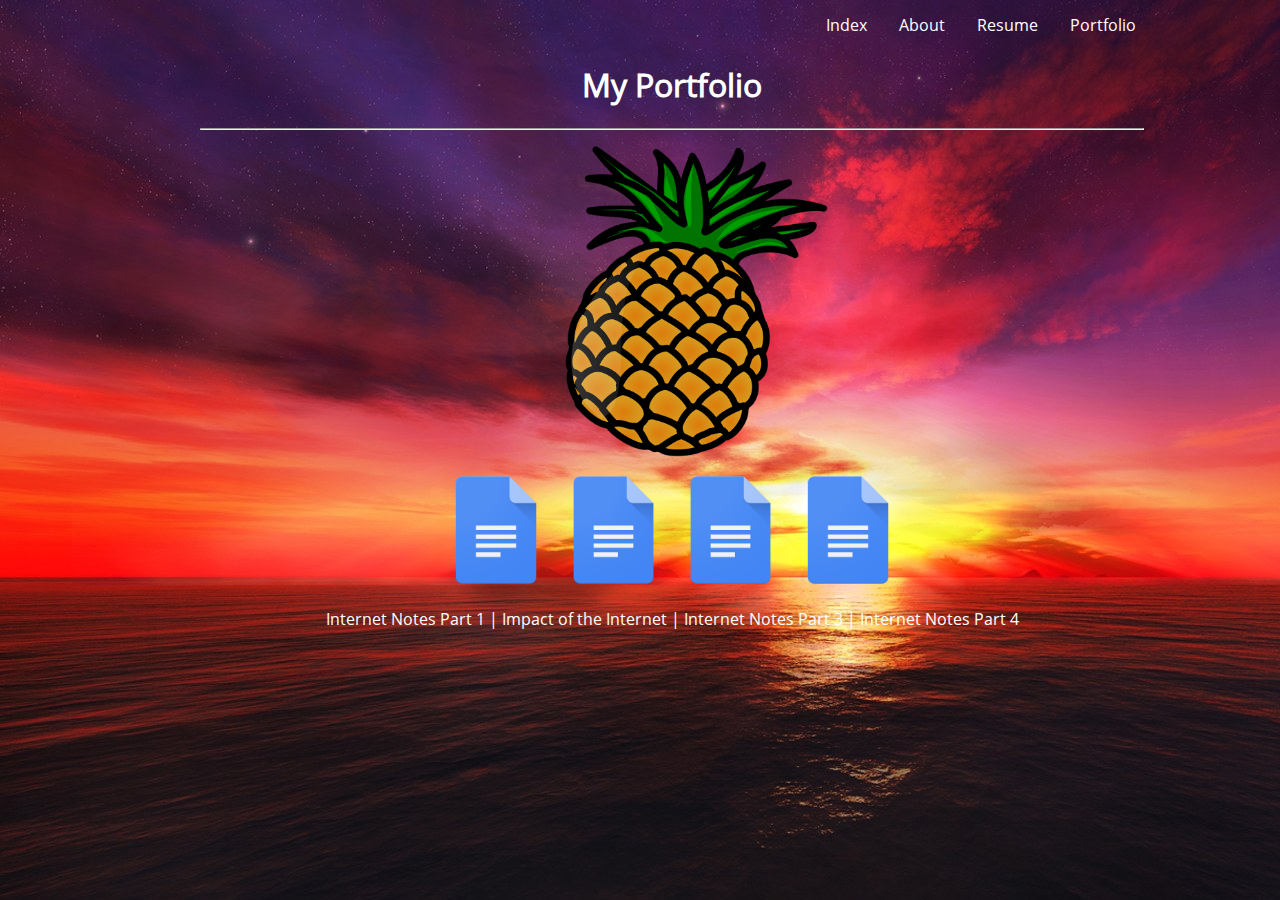
==== portfolio.html @ 307dad63 "Initial commit" ====
<!doctype html>
<html lang="en">
    <head>
        <title>Portfolio</title>
        <link href="style.css" rel="stylesheet" type="text/css">
    </head>
    <body id="portfolio">
        <ul id="navigation">
            <li><a href="portfolio.html">Portfolio</a></li>
            <li><a href="resume.html">Resume</a></li>
            <li><a href="about.html">About</a></li>
            <li><a href="index.html">Index</a></li>
        </ul>
        <h1>My Portfolio</h1>
        <hr>
            <img src="images/pineapple.png" width="35%"> 
        <div id="doc">
            <a href="https://docs.google.com/a/ggusd.net/document/d/1LOp8db41P1SD4mFbdPk_NuzkxaVPzx26TiFhfUMBE-c/edit?usp=sharing" target="_blank"><img src="images/doc.png" width="12%"></a>
            <a href="https://docs.google.com/presentation/d/1GXlkvAIko83vkF45Q-DXC6685h1cjoo_L4Mz_9YpNC0/edit#slide=id.p" target="_blank"><img src="images/doc.png" width="12%"></a>
            <a href="https://docs.google.com/a/ggusd.net/document/d/1aG0twLlndEO8re9mDIQihMrL4lFTl2GRxb8n1dor2Ig/edit?usp=sharing" target="_blank"><img src="images/doc.png" width="12%"></a>
            <a href="https://docs.google.com/a/ggusd.net/document/d/1nIGH57d3KmslZlcJf-XmyMeQq_zW9Meharu05UNFc3c/edit?usp=sharing" target="_blank"><img src="images/doc.png" width="12%"></a>
        </div>
        <p> Internet Notes Part 1   |   Impact of the Internet   |   Internet Notes Part 3   |   Internet Notes Part 4  </p>
    </body>
</html>
---- style.css ----
@font-face{
    font-family: andy;
    src: url(fonts/OpenSans-Regular.ttf)
}
body{
    font-family: "andy", sans-serif;
	font-style: normal;
	font-weight: normal;
}
html{
	width: 960px;
	margin: auto;
	padding-left: 15%;
	padding-right: 15%;
	text-align: center;
}
#navigation {
    list-style-type: none;
    overflow: hidden;
    background-color: transparent;
    margin:-8px;
}
#navigation li a {
    display: block;
    color: white;
    text-align: center;
    text-decoration: none;
	padding: 14px 16px;
	background-color:transparent;
	float:right;
}
#navigation li a:hover{
	background-color: transparent;
	color:white;
}
#navigation li a:active{
	background-color: white;
	color:black;
}
#about{
    background-image:url(images/castle.jpg);
    background-repeat:repeat-x;
    color:white;
}
#portfolio{
    background-image:url(images/red_sunset.jpg);
    background-repeat:repeat-x;
    color:white;
}
#table{
	width: 350px;
	margin: auto;
	border-collapse: collapse;
}
#text{
	background-color: #A9A9A9;
	color:black;
}
#textt{
	background-color: #cccccc;
	color:black;
}
td,th{
	border-style: solid;
	border-color: black;
	padding: 3px 7px 2px 7px;
}
#work{
    font-size:20;
    color:white;
}
#index{
    background-image:url(images/monica.jpg);
    background-repeat:repeat-x;
    background-size:cover;
    text-align:center;
}
#greeting{
    width:100%;
    font-size:100px;
    line-height:100px;
    top:50%;
    transform:translateY(-80%);
    font-family:"andy", sans-serif;
    margin-top: 290px;
    color:white;
}
#id{
	background-color: #993738;
}
table{
    margin:auto;
}
#contact{
    bottom:0;
    right:0;
    position:absolute;
}
#resume{
    background-image:url(images/qwer.jpg);
    background-repeat:repeat-x;
    color:white;
}
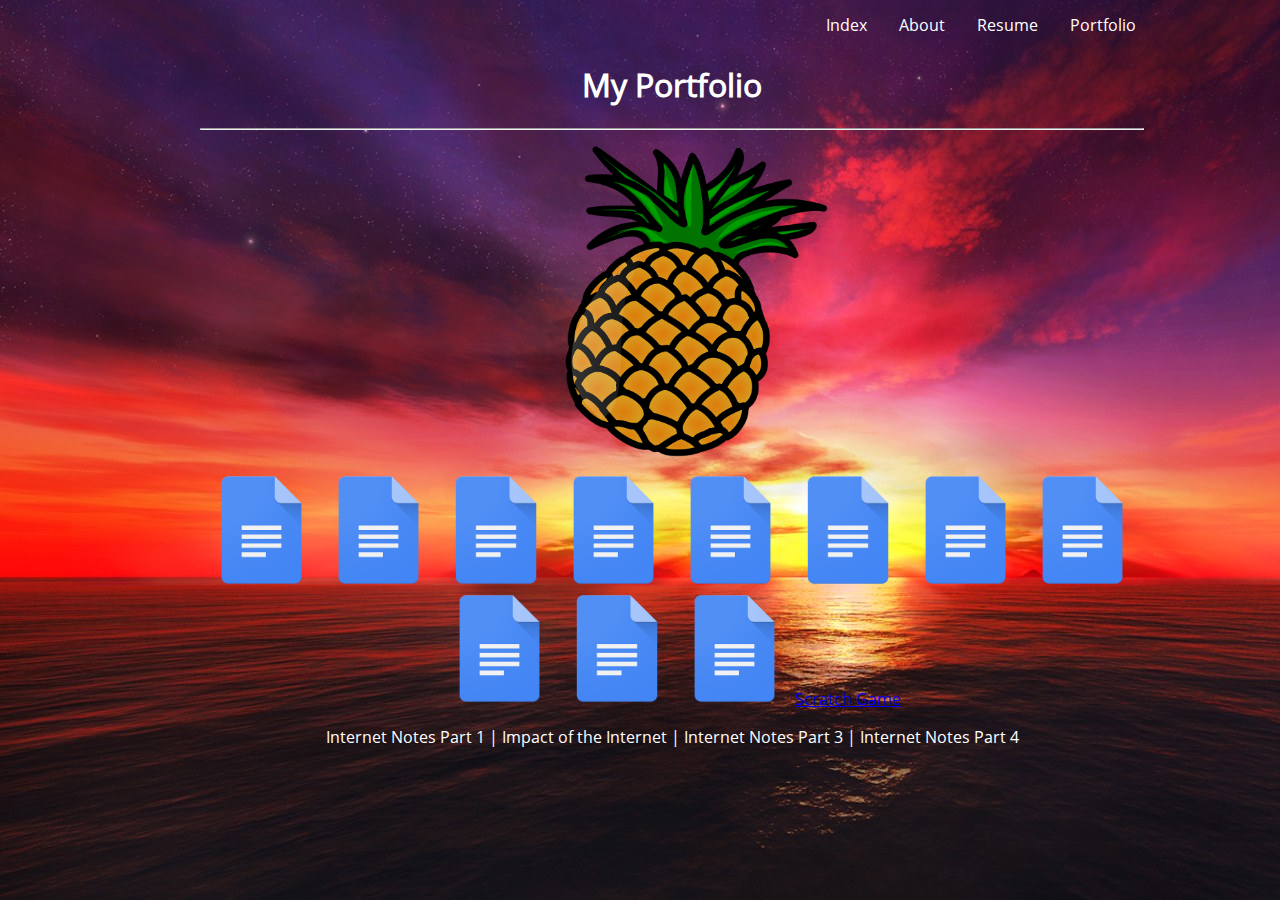
==== commit 320dafbb: "Update" ====
--- a/portfolio.html
+++ b/portfolio.html
@@ -19,6 +19,14 @@
             <a href="https://docs.google.com/presentation/d/1GXlkvAIko83vkF45Q-DXC6685h1cjoo_L4Mz_9YpNC0/edit#slide=id.p" target="_blank"><img src="images/doc.png" width="12%"></a>
             <a href="https://docs.google.com/a/ggusd.net/document/d/1aG0twLlndEO8re9mDIQihMrL4lFTl2GRxb8n1dor2Ig/edit?usp=sharing" target="_blank"><img src="images/doc.png" width="12%"></a>
             <a href="https://docs.google.com/a/ggusd.net/document/d/1nIGH57d3KmslZlcJf-XmyMeQq_zW9Meharu05UNFc3c/edit?usp=sharing" target="_blank"><img src="images/doc.png" width="12%"></a>
+            <a href="https://docs.google.com/a/ggusd.net/document/d/1WQOi6oMqKEM3dJ3J_aZUZkTijm3WydBuOcuAkgeCpKs/edit?usp=sharing" target="_blank"><img src="images/doc.png" width="12%"></a>
+            <a href="https://docs.google.com/a/ggusd.net/document/d/1uZGq1yU1UDKO5V1kSZoU2v8ylpcrDDdh-VH0p1zMLUI/edit?usp=sharing" target="_blank"><img src="images/doc.png" width="12%"></a>
+            <a href="https://docs.google.com/a/ggusd.net/document/d/1J5A71EkdkaBgim8P4QMPbbyqg8gJc5_wnPTxx2x0Coo/edit?usp=sharing" target="_blank"><img src="images/doc.png" width="12%"></a>
+            <a href="https://docs.google.com/a/ggusd.net/document/d/1nSzvMot4Wv78lTxBgoovIFiLaXprXazAAsXW5KUPAFY/edit?usp=sharing" target="_blank"><img src="images/doc.png" width="12%"></a>
+            <a href="https://docs.google.com/a/ggusd.net/document/d/10sgKF4ua61tcP4boyToDhMUJSINhA6dRtO3xZGv__fE/edit?usp=sharing" target="_blank"><img src="images/doc.png" width="12%"></a>
+            <a href="https://docs.google.com/a/ggusd.net/document/d/19mCMWArp36ODCn8fK5Dl2Kn9cL-hY-Rh4dHIvtd2IsI/edit?usp=sharing" target="_blank"><img src="images/doc.png" width="12%"></a>
+            <a href="https://docs.google.com/a/ggusd.net/document/d/1VQcKuFkA60WR63nqeHVAqZtPWKZxOBNQ-lYYCu1sg_s/edit?usp=sharing" target="_blank"><img src="images/doc.png" width="12%"></a>
+            <a href="scratch.html">Scratch Game</a>
         </div>
         <p> Internet Notes Part 1   |   Impact of the Internet   |   Internet Notes Part 3   |   Internet Notes Part 4  </p>
     </body>
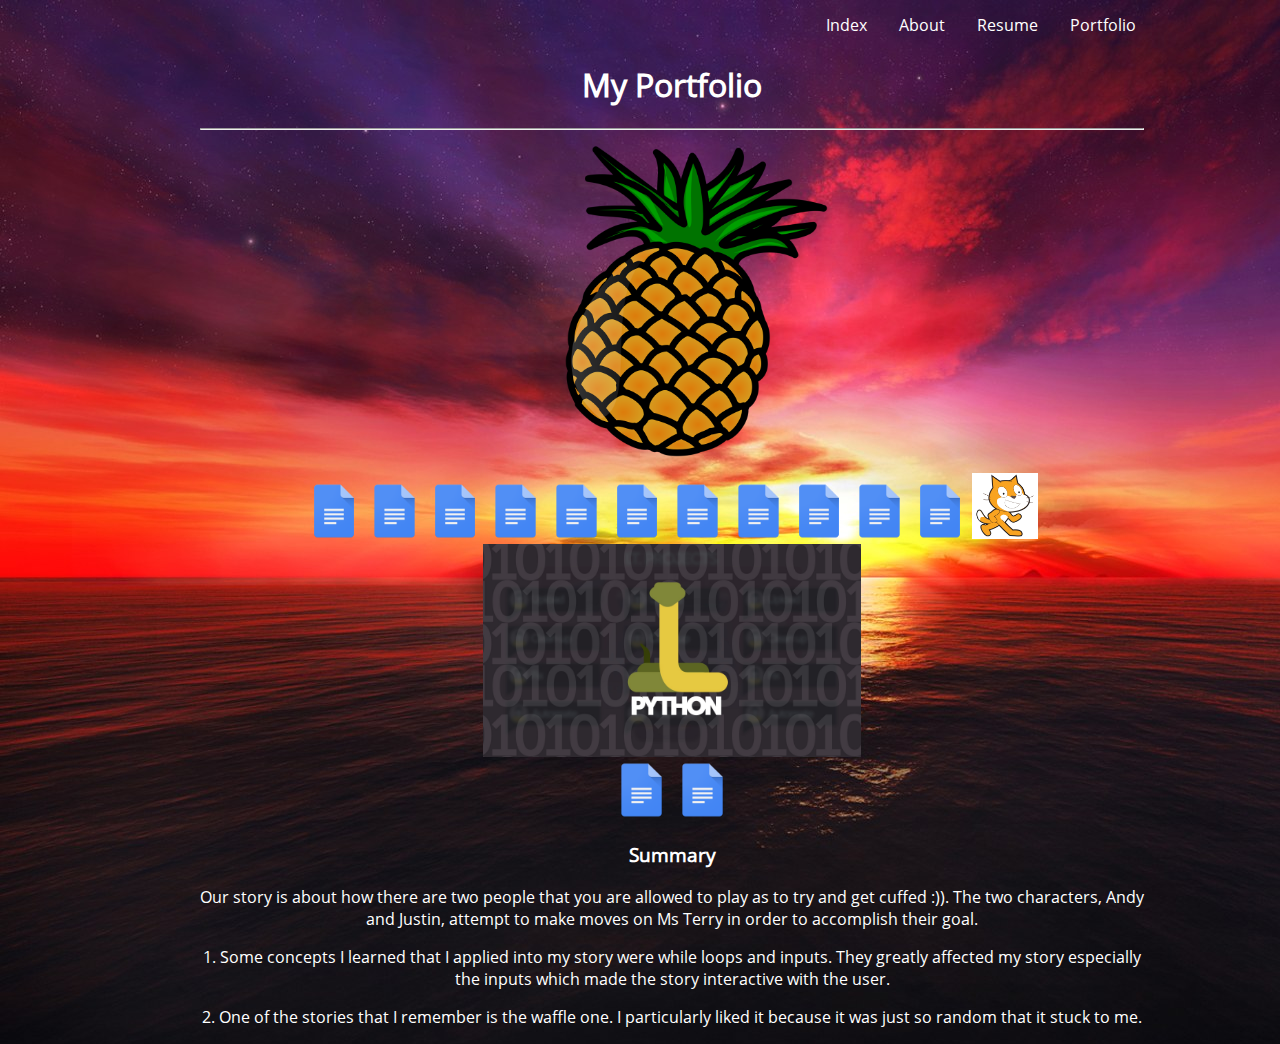
==== commit 0a902f89: "update" ====
--- a/portfolio.html
+++ b/portfolio.html
@@ -15,19 +15,25 @@
         <hr>
             <img src="images/pineapple.png" width="35%"> 
         <div id="doc">
-            <a href="https://docs.google.com/a/ggusd.net/document/d/1LOp8db41P1SD4mFbdPk_NuzkxaVPzx26TiFhfUMBE-c/edit?usp=sharing" target="_blank"><img src="images/doc.png" width="12%"></a>
-            <a href="https://docs.google.com/presentation/d/1GXlkvAIko83vkF45Q-DXC6685h1cjoo_L4Mz_9YpNC0/edit#slide=id.p" target="_blank"><img src="images/doc.png" width="12%"></a>
-            <a href="https://docs.google.com/a/ggusd.net/document/d/1aG0twLlndEO8re9mDIQihMrL4lFTl2GRxb8n1dor2Ig/edit?usp=sharing" target="_blank"><img src="images/doc.png" width="12%"></a>
-            <a href="https://docs.google.com/a/ggusd.net/document/d/1nIGH57d3KmslZlcJf-XmyMeQq_zW9Meharu05UNFc3c/edit?usp=sharing" target="_blank"><img src="images/doc.png" width="12%"></a>
-            <a href="https://docs.google.com/a/ggusd.net/document/d/1WQOi6oMqKEM3dJ3J_aZUZkTijm3WydBuOcuAkgeCpKs/edit?usp=sharing" target="_blank"><img src="images/doc.png" width="12%"></a>
-            <a href="https://docs.google.com/a/ggusd.net/document/d/1uZGq1yU1UDKO5V1kSZoU2v8ylpcrDDdh-VH0p1zMLUI/edit?usp=sharing" target="_blank"><img src="images/doc.png" width="12%"></a>
-            <a href="https://docs.google.com/a/ggusd.net/document/d/1J5A71EkdkaBgim8P4QMPbbyqg8gJc5_wnPTxx2x0Coo/edit?usp=sharing" target="_blank"><img src="images/doc.png" width="12%"></a>
-            <a href="https://docs.google.com/a/ggusd.net/document/d/1nSzvMot4Wv78lTxBgoovIFiLaXprXazAAsXW5KUPAFY/edit?usp=sharing" target="_blank"><img src="images/doc.png" width="12%"></a>
-            <a href="https://docs.google.com/a/ggusd.net/document/d/10sgKF4ua61tcP4boyToDhMUJSINhA6dRtO3xZGv__fE/edit?usp=sharing" target="_blank"><img src="images/doc.png" width="12%"></a>
-            <a href="https://docs.google.com/a/ggusd.net/document/d/19mCMWArp36ODCn8fK5Dl2Kn9cL-hY-Rh4dHIvtd2IsI/edit?usp=sharing" target="_blank"><img src="images/doc.png" width="12%"></a>
-            <a href="https://docs.google.com/a/ggusd.net/document/d/1VQcKuFkA60WR63nqeHVAqZtPWKZxOBNQ-lYYCu1sg_s/edit?usp=sharing" target="_blank"><img src="images/doc.png" width="12%"></a>
-            <a href="scratch.html">Scratch Game</a>
+            <a href="https://docs.google.com/a/ggusd.net/document/d/1LOp8db41P1SD4mFbdPk_NuzkxaVPzx26TiFhfUMBE-c/edit?usp=sharing" target="_blank"><img src="images/doc.png" width="6%"></a>
+            <a href="https://docs.google.com/presentation/d/1GXlkvAIko83vkF45Q-DXC6685h1cjoo_L4Mz_9YpNC0/edit#slide=id.p" target="_blank"><img src="images/doc.png" width="6%"></a>
+            <a href="https://docs.google.com/a/ggusd.net/document/d/1aG0twLlndEO8re9mDIQihMrL4lFTl2GRxb8n1dor2Ig/edit?usp=sharing" target="_blank"><img src="images/doc.png" width="6%"></a>
+            <a href="https://docs.google.com/a/ggusd.net/document/d/1nIGH57d3KmslZlcJf-XmyMeQq_zW9Meharu05UNFc3c/edit?usp=sharing" target="_blank"><img src="images/doc.png" width="6%"></a>
+            <a href="https://docs.google.com/a/ggusd.net/document/d/1WQOi6oMqKEM3dJ3J_aZUZkTijm3WydBuOcuAkgeCpKs/edit?usp=sharing" target="_blank"><img src="images/doc.png" width="6%"></a>
+            <a href="https://docs.google.com/a/ggusd.net/document/d/1uZGq1yU1UDKO5V1kSZoU2v8ylpcrDDdh-VH0p1zMLUI/edit?usp=sharing" target="_blank"><img src="images/doc.png" width="6%"></a>
+            <a href="https://docs.google.com/a/ggusd.net/document/d/1J5A71EkdkaBgim8P4QMPbbyqg8gJc5_wnPTxx2x0Coo/edit?usp=sharing" target="_blank"><img src="images/doc.png" width="6%"></a>
+            <a href="https://docs.google.com/a/ggusd.net/document/d/1nSzvMot4Wv78lTxBgoovIFiLaXprXazAAsXW5KUPAFY/edit?usp=sharing" target="_blank"><img src="images/doc.png" width="6%"></a>
+            <a href="https://docs.google.com/a/ggusd.net/document/d/10sgKF4ua61tcP4boyToDhMUJSINhA6dRtO3xZGv__fE/edit?usp=sharing" target="_blank"><img src="images/doc.png" width="6%"></a>
+            <a href="https://docs.google.com/a/ggusd.net/document/d/19mCMWArp36ODCn8fK5Dl2Kn9cL-hY-Rh4dHIvtd2IsI/edit?usp=sharing" target="_blank"><img src="images/doc.png" width="6%"></a>
+            <a href="https://docs.google.com/a/ggusd.net/document/d/1VQcKuFkA60WR63nqeHVAqZtPWKZxOBNQ-lYYCu1sg_s/edit?usp=sharing" target="_blank"><img src="images/doc.png" width="6%"></a>
+            <a href="scratch.html" target="_blank"><img src="images/scratch.png" width="7%"></a>
+            <img src="images/python.jpg" width="40%"><br>
+            <a href="https://repl.it/@justinnung/Basics" target="_blank"><img src="images/doc.png" width="6%"></a>
+            <a href="https://repl.it/@justinnung/CurlyComplicatedSmelts" target="_blank"><img src="images/doc.png" width="6%"></a><br>
+            <h3>Summary</h3>
+            <p>Our story is about how there are two people that you are allowed to play as to try and get cuffed :)). The two characters, Andy and Justin, attempt to make moves on Ms Terry in order to accomplish their goal.</p>
+            <p>1. Some concepts I learned that I applied into my story were while loops and inputs. They greatly affected my story especially the inputs which made the story interactive with the user.</p>
+            <p>2. One of the stories that I remember is the waffle one. I particularly liked it because it was just so random that it stuck to me.</p>
         </div>
-        <p> Internet Notes Part 1   |   Impact of the Internet   |   Internet Notes Part 3   |   Internet Notes Part 4  </p>
     </body>
 </html>